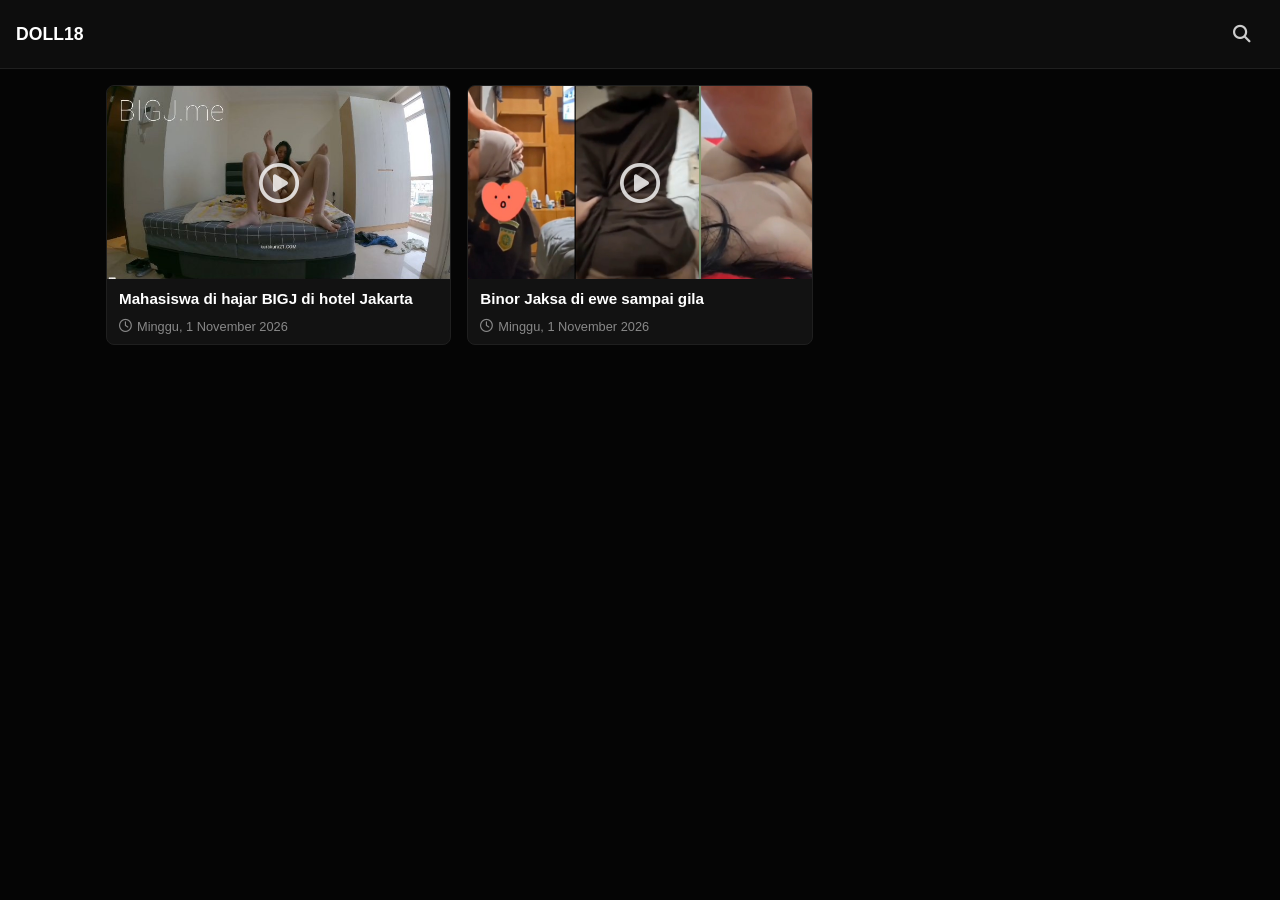
==== index.html @ 56cf82bd "sembunyikan tombol upload" ====
<!DOCTYPE html>
<html lang="id">
<head>
    <meta charset="UTF-8">
    <meta name="viewport" content="width=device-width, initial-scale=1.0">
    <link rel="manifest" href="manifest.json">
    <meta name="theme-color" content="#0d0d0d">
    <meta name="mobile-web-app-capable" content="yes">
    <meta name="apple-mobile-web-app-capable" content="yes">
    <meta name="apple-mobile-web-app-title" content="DOLL18">
    <link rel="icon" type="image/png" href="icon-192.png">
    <link rel="apple-touch-icon" href="icon-192.png">
    <title>Doll18 - Home</title>
    <link rel="stylesheet" href="https://cdnjs.cloudflare.com/ajax/libs/font-awesome/6.4.0/css/all.min.css">
    <style>
        * { box-sizing: border-box; margin: 0; padding: 0; font-family: -apple-system, BlinkMacSystemFont, "Segoe UI", Roboto, Helvetica, Arial, sans-serif; }
        body { background-color: #050505; color: #fff; padding-bottom: 30px; }

        header { position: sticky; top: 0; background-color: #0d0d0d; display: flex; justify-content: space-between; align-items: center; padding: 12px 16px; border-bottom: 1px solid #1f1f1f; z-index: 100; }
        .logo { font-size: 1.1rem; font-weight: bold; color: #fff; text-decoration: none; }
        .header-icons { display: flex; align-items: center; gap: 4px; }
        .header-icons i, .header-icons a { font-size: 1.1rem; color: #ccc; cursor: pointer; text-decoration: none; display: inline-flex; align-items: center; justify-content: center; min-width: 44px; height: 44px; }

        .search-container { padding: 10px 16px; background-color: #0d0d0d; display: none; border-bottom: 1px solid #1f1f1f; }
        .search-container.active { display: block; }
        .search-box { width: 100%; padding: 8px 14px; border-radius: 20px; border: 1px solid #333; background-color: #1a1a1a; color: #fff; outline: none; font-size: 1rem; }

        .video-feed { max-width: 1100px; margin: 0 auto; padding: 12px; display: grid; grid-template-columns: 1fr; gap: 14px; }
        @media (min-width: 600px) { .video-feed { grid-template-columns: repeat(2, 1fr); gap: 16px; padding: 16px; } }
        @media (min-width: 900px) { .video-feed { grid-template-columns: repeat(3, 1fr); } }
        .empty { grid-column: 1 / -1; }
        .video-card { background-color: #121212; border-radius: 8px; overflow: hidden; border: 1px solid #1f1f1f; text-decoration: none; color: inherit; display: block; transition: transform 0.2s; }
        .video-card:active { transform: scale(0.98); }
        .thumbnail-container { position: relative; width: 100%; aspect-ratio: 16/9; background-color: #1a1a1a; display: flex; align-items: center; justify-content: center; }
        .thumbnail-container img { width: 100%; height: 100%; object-fit: cover; }
        .play-icon-overlay { position: absolute; font-size: 2.5rem; color: rgba(255,255,255,0.8); pointer-events: none; }
        .video-title { padding: 10px 12px 4px; font-size: 0.95rem; font-weight: bold; line-height: 1.3; }
        .video-meta { padding: 6px 12px 10px; font-size: 0.8rem; color: #888; }
        .meta-item { display: flex; align-items: center; gap: 5px; }
        .empty { text-align: center; color: #888; padding: 40px 0; font-size: 0.9rem; }
    </style>
</head>
<body>

    <header>
        <a href="index.html" class="logo">DOLL18</a>
        <div class="header-icons">
            <i class="fas fa-search" id="search-btn"></i>
        </div>
    </header>

    <div class="search-container" id="search-bar">
        <input type="text" class="search-box" id="search-input" placeholder="Cari video...">
    </div>

    <div class="video-feed" id="video-list"></div>

    <script src="app.js"></script>
    <script>
        const listEl = document.getElementById('video-list');
        const searchInput = document.getElementById('search-input');
        let VIDEOS = [];

        document.getElementById('search-btn').addEventListener('click', () => {
            document.getElementById('search-bar').classList.toggle('active');
            searchInput.focus();
        });

        function render(filter = '') {
            listEl.innerHTML = '';
            const q = filter.trim().toLowerCase();
            if (VIDEOS === null) {
                const e = document.createElement('div');
                e.className = 'empty';
                e.textContent = 'Gagal memuat daftar video. Pastikan videos.json ada dan web dibuka lewat server/GitHub Pages.';
                listEl.appendChild(e);
                return;
            }
            const videos = VIDEOS.filter(v => v.title.toLowerCase().includes(q));

            if (!videos.length) {
                const e = document.createElement('div');
                e.className = 'empty';
                e.textContent = 'Video tidak ditemukan.';
                listEl.appendChild(e);
                return;
            }

            videos.forEach(v => {
                const a = document.createElement('a');
                a.className = 'video-card';
                a.href = 'watch.html?id=' + encodeURIComponent(v.id);

                const thumb = document.createElement('div');
                thumb.className = 'thumbnail-container';
                const img = document.createElement('img');
                img.src = v.thumb;
                img.alt = v.title;
                img.loading = 'lazy';
                const play = document.createElement('i');
                play.className = 'far fa-play-circle play-icon-overlay';
                thumb.append(img, play);

                const title = document.createElement('div');
                title.className = 'video-title';
                title.textContent = v.title;

                const meta = document.createElement('div');
                meta.className = 'video-meta';
                const item = document.createElement('div');
                item.className = 'meta-item';
                item.innerHTML = '<i class="far fa-clock"></i>';
                item.append(' ' + formatDate(v.createdAt));
                meta.appendChild(item);

                a.append(thumb, title, meta);
                listEl.appendChild(a);
            });
        }

        searchInput.addEventListener('input', e => render(e.target.value));
        // Akses rahasia ke halaman upload: ketuk logo DOLL18 5x dengan cepat
        let logoTaps = 0, logoTimer;
        document.querySelector('.logo').addEventListener('click', e => {
            logoTaps++;
            clearTimeout(logoTimer);
            logoTimer = setTimeout(() => { logoTaps = 0; }, 1500);
            if (logoTaps >= 5) { e.preventDefault(); location.href = 'upload.html'; }
        });

        loadVideos().then(v => { VIDEOS = v; render(searchInput.value); });
    </script>
    <script>
        if ('serviceWorker' in navigator) {
            window.addEventListener('load', () => navigator.serviceWorker.register('sw.js').catch(() => {}));
        }
    </script>
</body>
</html>
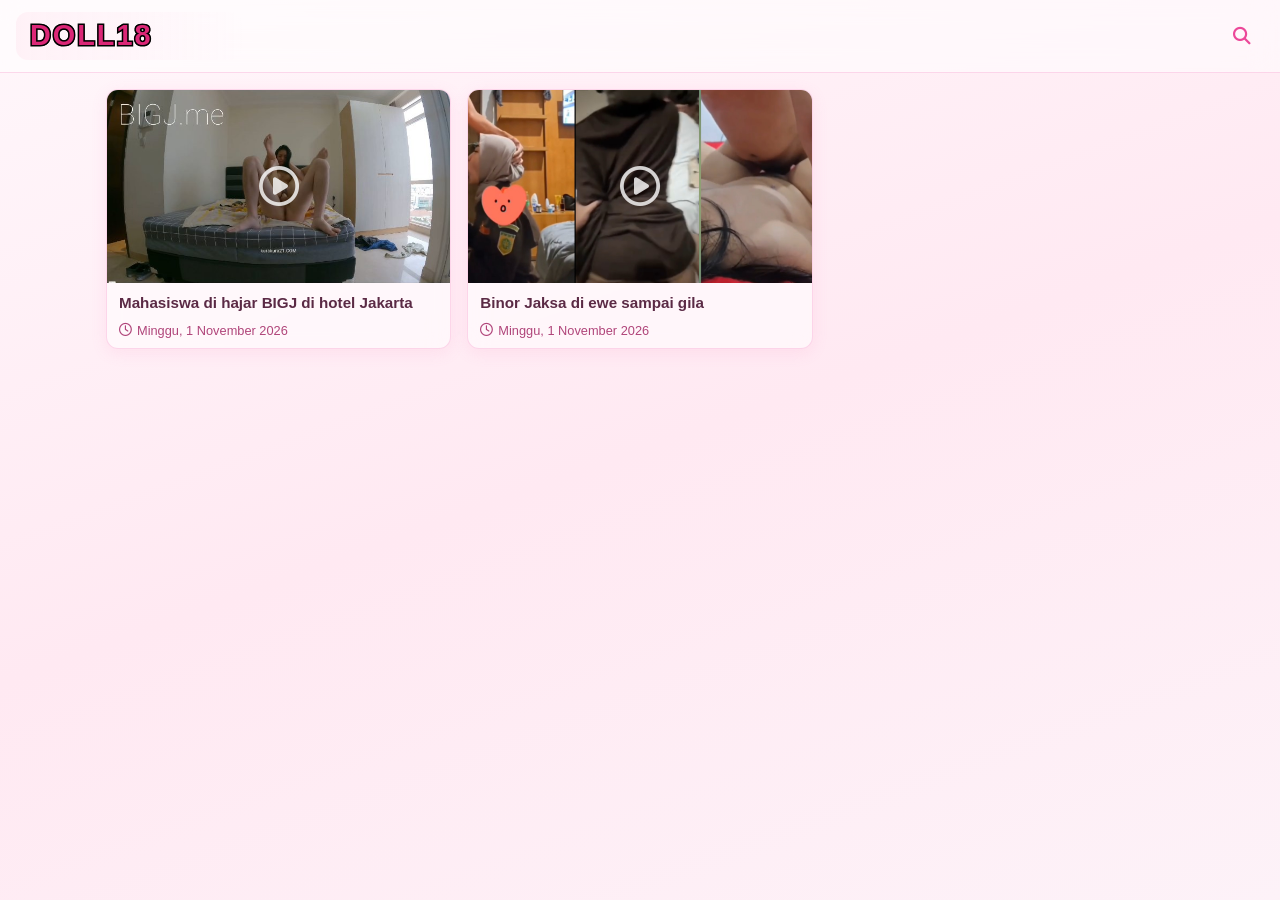
==== commit 3c6c6107: "tulis singkat apa yang diubah" ====
--- a/index.html
+++ b/index.html
@@ -4,7 +4,7 @@
     <meta charset="UTF-8">
     <meta name="viewport" content="width=device-width, initial-scale=1.0">
     <link rel="manifest" href="manifest.json">
-    <meta name="theme-color" content="#0d0d0d">
+    <meta name="theme-color" content="#ffe9f2">
     <meta name="mobile-web-app-capable" content="yes">
     <meta name="apple-mobile-web-app-capable" content="yes">
     <meta name="apple-mobile-web-app-title" content="DOLL18">
@@ -14,30 +14,30 @@
     <link rel="stylesheet" href="https://cdnjs.cloudflare.com/ajax/libs/font-awesome/6.4.0/css/all.min.css">
     <style>
         * { box-sizing: border-box; margin: 0; padding: 0; font-family: -apple-system, BlinkMacSystemFont, "Segoe UI", Roboto, Helvetica, Arial, sans-serif; }
-        body { background-color: #050505; color: #fff; padding-bottom: 30px; }
+        body { background: linear-gradient(160deg,#fff7fb 0%,#ffe9f2 50%,#fdf2f8 100%) fixed; min-height: 100vh; color: #5b2a45; padding-bottom: 30px; }
 
-        header { position: sticky; top: 0; background-color: #0d0d0d; display: flex; justify-content: space-between; align-items: center; padding: 12px 16px; border-bottom: 1px solid #1f1f1f; z-index: 100; }
-        .logo { font-size: 1.1rem; font-weight: bold; color: #fff; text-decoration: none; }
+        header { position: sticky; top: 0; background-color: rgba(255,255,255,0.55); -webkit-backdrop-filter: blur(14px); backdrop-filter: blur(14px); display: flex; justify-content: space-between; align-items: center; padding: 12px 16px; border-bottom: 1px solid rgba(244,114,182,0.25); z-index: 100; }
+        .logo { font-size: 1.8rem; font-weight: 900; letter-spacing: 2px; color: #db2777; text-decoration: none; display: inline-block; padding: 8px 90px 8px 14px; border-radius: 12px; line-height: 1.1; -webkit-text-stroke: 3px #000; paint-order: stroke fill; text-shadow: 1px 1px 0 #000, -1px -1px 0 #000, 1px -1px 0 #000, -1px 1px 0 #000; background: linear-gradient(90deg, rgba(255,240,246,0.92) 0%, rgba(255,240,246,0.55) 45%, rgba(255,240,246,0) 100%), url(logo-bg.png) right center / auto 100% no-repeat; }
         .header-icons { display: flex; align-items: center; gap: 4px; }
-        .header-icons i, .header-icons a { font-size: 1.1rem; color: #ccc; cursor: pointer; text-decoration: none; display: inline-flex; align-items: center; justify-content: center; min-width: 44px; height: 44px; }
+        .header-icons i, .header-icons a { font-size: 1.1rem; color: #ec4899; cursor: pointer; text-decoration: none; display: inline-flex; align-items: center; justify-content: center; min-width: 44px; height: 44px; }
 
-        .search-container { padding: 10px 16px; background-color: #0d0d0d; display: none; border-bottom: 1px solid #1f1f1f; }
+        .search-container { padding: 10px 16px; background-color: rgba(255,255,255,0.45); -webkit-backdrop-filter: blur(14px); backdrop-filter: blur(14px); display: none; border-bottom: 1px solid rgba(244,114,182,0.25); }
         .search-container.active { display: block; }
-        .search-box { width: 100%; padding: 8px 14px; border-radius: 20px; border: 1px solid #333; background-color: #1a1a1a; color: #fff; outline: none; font-size: 1rem; }
+        .search-box { width: 100%; padding: 8px 14px; border-radius: 20px; border: 1px solid rgba(244,114,182,0.35); background-color: rgba(255,255,255,0.6); color: #5b2a45; outline: none; font-size: 1rem; }
 
         .video-feed { max-width: 1100px; margin: 0 auto; padding: 12px; display: grid; grid-template-columns: 1fr; gap: 14px; }
         @media (min-width: 600px) { .video-feed { grid-template-columns: repeat(2, 1fr); gap: 16px; padding: 16px; } }
         @media (min-width: 900px) { .video-feed { grid-template-columns: repeat(3, 1fr); } }
         .empty { grid-column: 1 / -1; }
-        .video-card { background-color: #121212; border-radius: 8px; overflow: hidden; border: 1px solid #1f1f1f; text-decoration: none; color: inherit; display: block; transition: transform 0.2s; }
+        .video-card { background-color: rgba(255,255,255,0.55); -webkit-backdrop-filter: blur(10px); backdrop-filter: blur(10px); border-radius: 12px; overflow: hidden; border: 1px solid rgba(244,114,182,0.25); box-shadow: 0 4px 16px rgba(244,114,182,0.12); text-decoration: none; color: inherit; display: block; transition: transform 0.2s; }
         .video-card:active { transform: scale(0.98); }
-        .thumbnail-container { position: relative; width: 100%; aspect-ratio: 16/9; background-color: #1a1a1a; display: flex; align-items: center; justify-content: center; }
+        .thumbnail-container { position: relative; width: 100%; aspect-ratio: 16/9; background-color: rgba(251,207,232,0.4); display: flex; align-items: center; justify-content: center; }
         .thumbnail-container img { width: 100%; height: 100%; object-fit: cover; }
         .play-icon-overlay { position: absolute; font-size: 2.5rem; color: rgba(255,255,255,0.8); pointer-events: none; }
         .video-title { padding: 10px 12px 4px; font-size: 0.95rem; font-weight: bold; line-height: 1.3; }
-        .video-meta { padding: 6px 12px 10px; font-size: 0.8rem; color: #888; }
+        .video-meta { padding: 6px 12px 10px; font-size: 0.8rem; color: #b0457a; }
         .meta-item { display: flex; align-items: center; gap: 5px; }
-        .empty { text-align: center; color: #888; padding: 40px 0; font-size: 0.9rem; }
+        .empty { text-align: center; color: #b0457a; padding: 40px 0; font-size: 0.9rem; }
     </style>
 </head>
 <body>
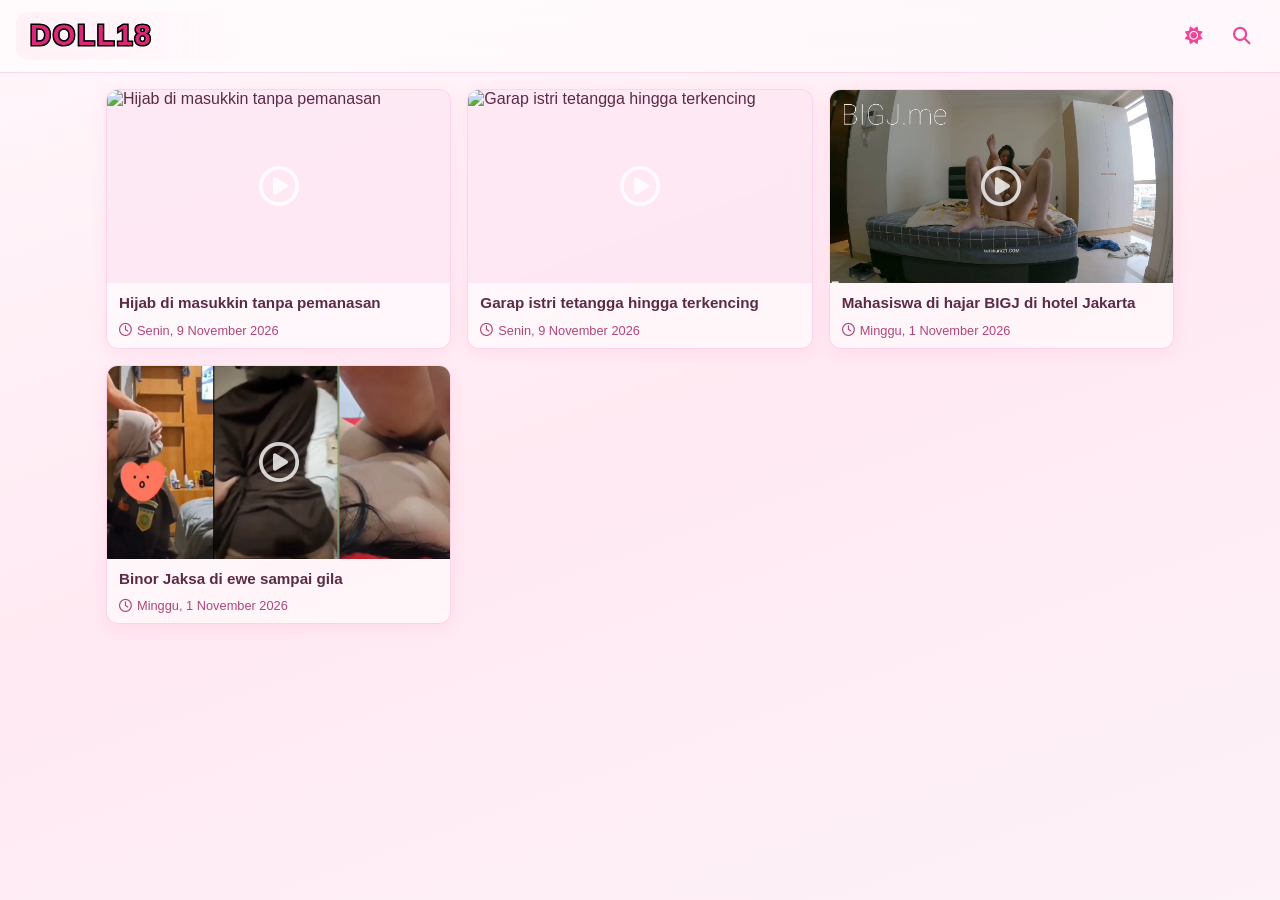
==== commit 43c78419: "tulis singkat apa yang diubah" ====
--- a/index.html
+++ b/index.html
@@ -3,6 +3,18 @@
 <head>
     <meta charset="UTF-8">
     <meta name="viewport" content="width=device-width, initial-scale=1.0">
+    <script>
+        (function () {
+            try {
+                var t = localStorage.getItem('theme');
+                if (t === 'dark') {
+                    document.documentElement.setAttribute('data-theme', 'dark');
+                    var m = document.querySelector('meta[name="theme-color"]');
+                    if (m) m.setAttribute('content', '#210d19');
+                }
+            } catch (e) {}
+        })();
+    </script>
     <link rel="manifest" href="manifest.json">
     <meta name="theme-color" content="#ffe9f2">
     <meta name="mobile-web-app-capable" content="yes">
@@ -38,6 +50,46 @@
         .video-meta { padding: 6px 12px 10px; font-size: 0.8rem; color: #b0457a; }
         .meta-item { display: flex; align-items: center; gap: 5px; }
         .empty { text-align: center; color: #b0457a; padding: 40px 0; font-size: 0.9rem; }
+
+        /* ===== Mode gelap ===== */
+        html[data-theme="dark"] body { background: linear-gradient(160deg,#16080f 0%,#210d19 50%,#180a12 100%) fixed; color: #f6dbe8; }
+        html[data-theme="dark"] header { background-color: rgba(34,14,25,0.6); border-bottom-color: rgba(244,114,182,0.2); }
+        html[data-theme="dark"] .logo { color: #f472b6; background: linear-gradient(90deg, rgba(58,22,41,0.92) 0%, rgba(58,22,41,0.55) 45%, rgba(58,22,41,0) 100%), url(logo-bg.png) right center / auto 100% no-repeat; }
+        html[data-theme="dark"] .header-icons i, html[data-theme="dark"] .header-icons a { color: #f9a8d4; }
+        html[data-theme="dark"] .search-container { background-color: rgba(34,14,25,0.55); border-bottom-color: rgba(244,114,182,0.2); }
+        html[data-theme="dark"] .search-box, html[data-theme="dark"] input[type=text], html[data-theme="dark"] input[type=url], html[data-theme="dark"] input[type=password] { background-color: rgba(255,255,255,0.07); border-color: rgba(244,114,182,0.3); color: #f6dbe8; }
+        html[data-theme="dark"] .search-box::placeholder, html[data-theme="dark"] input::placeholder { color: #a8738c; }
+        html[data-theme="dark"] .video-card, html[data-theme="dark"] .box, html[data-theme="dark"] .item { background-color: rgba(255,255,255,0.06); border-color: rgba(244,114,182,0.2); box-shadow: 0 4px 16px rgba(0,0,0,0.3); }
+        html[data-theme="dark"] .thumbnail-container, html[data-theme="dark"] .preview { background-color: rgba(244,114,182,0.1); }
+        html[data-theme="dark"] .video-meta, html[data-theme="dark"] .empty, html[data-theme="dark"] .publish-info { color: #c98aa9; }
+        html[data-theme="dark"] .publish-info { border-bottom-color: rgba(244,114,182,0.2); }
+        html[data-theme="dark"] .action-btn-outline, html[data-theme="dark"] .notfound a, html[data-theme="dark"] .btn.secondary { color: #f9a8d4; border-color: rgba(244,114,182,0.4); }
+        html[data-theme="dark"] .action-btn-outline:hover, html[data-theme="dark"] .btn.secondary:hover, html[data-theme="dark"] .item button:hover { background-color: rgba(244,114,182,0.15); }
+        html[data-theme="dark"] label, html[data-theme="dark"] summary { color: #e9a3c4 !important; }
+        html[data-theme="dark"] h2 { color: #f9a8d4; }
+        html[data-theme="dark"] .box, html[data-theme="dark"] input[type=file] { color: #e8c3d5; }
+        html[data-theme="dark"] .box code { background: rgba(244,114,182,0.15); }
+        html[data-theme="dark"] .msg.ok, html[data-theme="dark"] .item .new { color: #4ade80; }
+        html[data-theme="dark"] .msg.err { color: #fb7185; }
+        html[data-theme="dark"] .item button { color: #fb7185; border-color: rgba(244,114,182,0.3); }
+        html[data-theme="dark"] a[style*="color:#db2777"] { color: #f9a8d4 !important; }
+        #theme-btn { transition: transform 0.3s; }
+        #theme-btn:active { transform: rotate(40deg) scale(0.9); }
+
+        /* ===== Pagination ===== */
+        .pagination { max-width: 1100px; margin: 8px auto 0; padding: 0 12px; display: flex; flex-wrap: wrap; align-items: center; justify-content: center; gap: 6px; }
+        .pagination:empty { display: none; }
+        .pg-btn { min-width: 40px; height: 40px; padding: 0 12px; border-radius: 12px; border: 1px solid transparent; background: transparent; color: #9d174d; font-size: 0.95rem; font-weight: 600; cursor: pointer; display: inline-flex; align-items: center; justify-content: center; gap: 6px; }
+        .pg-btn:hover:not(:disabled):not(.active) { background: rgba(244,114,182,0.18); }
+        .pg-btn.active { background: #ec4899; color: #fff; border: 2px solid #000; box-shadow: 2px 2px 0 #000; cursor: default; }
+        .pg-btn.nav { background: rgba(255,255,255,0.55); border: 1px solid rgba(244,114,182,0.4); color: #be185d; }
+        .pg-btn:disabled { opacity: 0.4; cursor: default; }
+        .pg-dots { min-width: 24px; text-align: center; color: #b0457a; font-weight: 700; }
+        html[data-theme="dark"] .pg-btn { color: #f3c4da; }
+        html[data-theme="dark"] .pg-btn:hover:not(:disabled):not(.active) { background: rgba(244,114,182,0.18); }
+        html[data-theme="dark"] .pg-btn.active { background: #ec4899; color: #fff; border-color: #000; }
+        html[data-theme="dark"] .pg-btn.nav { background: rgba(255,255,255,0.07); border-color: rgba(244,114,182,0.35); color: #f9a8d4; }
+        html[data-theme="dark"] .pg-dots { color: #c98aa9; }
     </style>
 </head>
 <body>
@@ -45,6 +97,7 @@
     <header>
         <a href="index.html" class="logo">DOLL18</a>
         <div class="header-icons">
+            <i class="fas fa-sun" id="theme-btn" title="Ganti tema"></i>
             <i class="fas fa-search" id="search-btn"></i>
         </div>
     </header>
@@ -54,12 +107,16 @@
     </div>
 
     <div class="video-feed" id="video-list"></div>
+    <nav class="pagination" id="pagination" aria-label="Halaman"></nav>
 
     <script src="app.js"></script>
     <script>
         const listEl = document.getElementById('video-list');
         const searchInput = document.getElementById('search-input');
         let VIDEOS = [];
+        const PER_PAGE = 10;
+        const pagerEl = document.getElementById('pagination');
+        let page = Math.max(1, parseInt(new URLSearchParams(location.search).get('page'), 10) || 1);
 
         document.getElementById('search-btn').addEventListener('click', () => {
             document.getElementById('search-bar').classList.toggle('active');
@@ -68,6 +125,7 @@
 
         function render(filter = '') {
             listEl.innerHTML = '';
+            pagerEl.innerHTML = '';
             const q = filter.trim().toLowerCase();
             if (VIDEOS === null) {
                 const e = document.createElement('div');
@@ -86,7 +144,12 @@
                 return;
             }
 
-            videos.forEach(v => {
+            const totalPages = Math.ceil(videos.length / PER_PAGE);
+            if (page > totalPages) page = totalPages;
+            if (page < 1) page = 1;
+            const pageVideos = videos.slice((page - 1) * PER_PAGE, page * PER_PAGE);
+
+            pageVideos.forEach(v => {
                 const a = document.createElement('a');
                 a.className = 'video-card';
                 a.href = 'watch.html?id=' + encodeURIComponent(v.id);
@@ -116,9 +179,57 @@
                 a.append(thumb, title, meta);
                 listEl.appendChild(a);
             });
-        }
-
-        searchInput.addEventListener('input', e => render(e.target.value));
+
+            renderPager(totalPages, filter);
+        }
+
+        function goPage(n, filter) {
+            page = n;
+            try { history.replaceState(null, '', n > 1 ? '?page=' + n : location.pathname); } catch (e) {}
+            render(filter);
+            window.scrollTo({ top: 0, behavior: 'smooth' });
+        }
+
+        function pageList(total, cur) {
+            if (total <= 7) return Array.from({ length: total }, (_, i) => i + 1);
+            const set = new Set([1, 2, total - 1, total, cur - 1, cur, cur + 1]);
+            const nums = [...set].filter(n => n >= 1 && n <= total).sort((a, b) => a - b);
+            const out = [];
+            nums.forEach((n, i) => {
+                if (i && n - nums[i - 1] > 1) out.push('...');
+                out.push(n);
+            });
+            return out;
+        }
+
+        function renderPager(total, filter) {
+            if (total <= 1) return;
+            const mk = (label, onClick, cls, disabled) => {
+                const b = document.createElement('button');
+                b.type = 'button';
+                b.className = 'pg-btn ' + (cls || '');
+                b.innerHTML = label;
+                b.disabled = !!disabled;
+                if (!disabled && onClick) b.addEventListener('click', onClick);
+                return b;
+            };
+            pagerEl.appendChild(mk('<i class="fas fa-chevron-left"></i> Prev', () => goPage(page - 1, filter), 'nav', page === 1));
+            pageList(total, page).forEach(n => {
+                if (n === '...') {
+                    const d = document.createElement('span');
+                    d.className = 'pg-dots';
+                    d.textContent = '...';
+                    pagerEl.appendChild(d);
+                } else {
+                    const b = mk(String(n), () => goPage(n, filter), n === page ? 'active' : '');
+                    if (n === page) b.setAttribute('aria-current', 'page');
+                    pagerEl.appendChild(b);
+                }
+            });
+            pagerEl.appendChild(mk('Next <i class="fas fa-chevron-right"></i>', () => goPage(page + 1, filter), 'nav', page === total));
+        }
+
+        searchInput.addEventListener('input', e => { page = 1; render(e.target.value); });
         // Akses rahasia ke halaman upload: ketuk logo DOLL18 5x dengan cepat
         let logoTaps = 0, logoTimer;
         document.querySelector('.logo').addEventListener('click', e => {
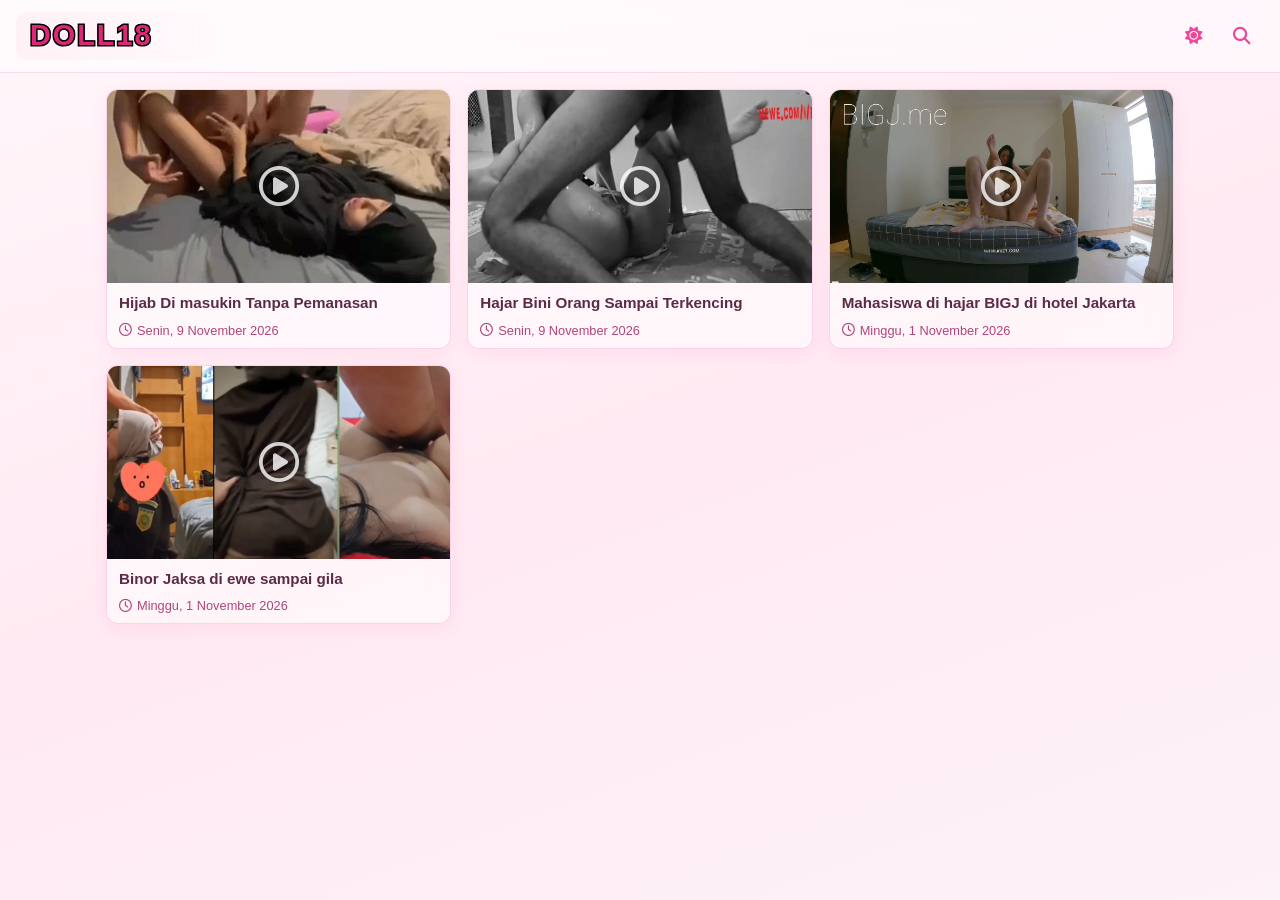
==== commit 13a624f6: "tage" ====
--- a/index.html
+++ b/index.html
@@ -90,6 +90,18 @@
         html[data-theme="dark"] .pg-btn.active { background: #ec4899; color: #fff; border-color: #000; }
         html[data-theme="dark"] .pg-btn.nav { background: rgba(255,255,255,0.07); border-color: rgba(244,114,182,0.35); color: #f9a8d4; }
         html[data-theme="dark"] .pg-dots { color: #c98aa9; }
+
+        /* ===== Genre ===== */
+        .genre-bar { max-width: 1100px; margin: 0 auto; padding: 10px 12px 0; display: flex; gap: 8px; overflow-x: auto; -webkit-overflow-scrolling: touch; scrollbar-width: none; }
+        .genre-bar::-webkit-scrollbar { display: none; }
+        .genre-bar:empty { display: none; }
+        .chip { flex: 0 0 auto; border: 1px solid rgba(244,114,182,0.4); background: rgba(255,255,255,0.55); color: #be185d; border-radius: 16px; padding: 6px 14px; font-size: 0.85rem; font-weight: 600; cursor: pointer; }
+        .chip.active { background: #ec4899; border-color: #ec4899; color: #fff; }
+        .card-genres { padding: 0 12px; display: flex; flex-wrap: wrap; gap: 4px; }
+        .pill { font-size: 0.7rem; padding: 2px 8px; border-radius: 10px; background: rgba(244,114,182,0.18); color: #be185d; font-weight: 600; }
+        html[data-theme="dark"] .chip { background: rgba(255,255,255,0.07); border-color: rgba(244,114,182,0.35); color: #f9a8d4; }
+        html[data-theme="dark"] .chip.active { background: #ec4899; border-color: #ec4899; color: #fff; }
+        html[data-theme="dark"] .pill { background: rgba(244,114,182,0.2); color: #f9a8d4; }
     </style>
 </head>
 <body>
@@ -105,6 +117,8 @@
     <div class="search-container" id="search-bar">
         <input type="text" class="search-box" id="search-input" placeholder="Cari video...">
     </div>
+
+    <div class="genre-bar" id="genre-bar"></div>
 
     <div class="video-feed" id="video-list"></div>
     <nav class="pagination" id="pagination" aria-label="Halaman"></nav>
@@ -117,6 +131,8 @@
         const PER_PAGE = 10;
         const pagerEl = document.getElementById('pagination');
         let page = Math.max(1, parseInt(new URLSearchParams(location.search).get('page'), 10) || 1);
+        let genre = (new URLSearchParams(location.search).get('genre') || '').trim();
+        const barEl = document.getElementById('genre-bar');
 
         document.getElementById('search-btn').addEventListener('click', () => {
             document.getElementById('search-bar').classList.toggle('active');
@@ -134,7 +150,12 @@
                 listEl.appendChild(e);
                 return;
             }
-            const videos = VIDEOS.filter(v => v.title.toLowerCase().includes(q));
+            const gl = genre.toLowerCase();
+            const videos = VIDEOS.filter(v => {
+                const gs = videoGenres(v);
+                if (gl && !gs.some(g => g.toLowerCase() === gl)) return false;
+                return !q || v.title.toLowerCase().includes(q) || gs.some(g => g.toLowerCase().includes(q));
+            });
 
             if (!videos.length) {
                 const e = document.createElement('div');
@@ -176,16 +197,68 @@
                 item.append(' ' + formatDate(v.createdAt));
                 meta.appendChild(item);
 
-                a.append(thumb, title, meta);
+                const gs = videoGenres(v);
+                a.append(thumb, title);
+                if (gs.length) {
+                    const gw = document.createElement('div');
+                    gw.className = 'card-genres';
+                    gs.slice(0, 3).forEach(g => {
+                        const p = document.createElement('span');
+                        p.className = 'pill';
+                        p.textContent = g;
+                        gw.appendChild(p);
+                    });
+                    a.appendChild(gw);
+                }
+                a.appendChild(meta);
                 listEl.appendChild(a);
             });
 
             renderPager(totalPages, filter);
         }
 
+        function syncUrl() {
+            const p = new URLSearchParams();
+            if (genre) p.set('genre', genre);
+            if (page > 1) p.set('page', page);
+            const qs = p.toString();
+            try { history.replaceState(null, '', qs ? '?' + qs : location.pathname); } catch (e) {}
+        }
+
+        function renderGenreBar() {
+            barEl.innerHTML = '';
+            if (!VIDEOS) return;
+            const count = new Map();
+            VIDEOS.forEach(v => videoGenres(v).forEach(g => {
+                const k = g.toLowerCase();
+                const cur = count.get(k) || { name: g, n: 0 };
+                cur.n++;
+                count.set(k, cur);
+            }));
+            if (!count.size) return;
+            const list = [...count.values()].sort((a, b) => b.n - a.n || a.name.localeCompare(b.name));
+            const mk = (label, value) => {
+                const b = document.createElement('button');
+                b.type = 'button';
+                const on = value.toLowerCase() === genre.toLowerCase();
+                b.className = 'chip' + (on ? ' active' : '');
+                b.textContent = label;
+                b.addEventListener('click', () => {
+                    genre = on ? '' : value;
+                    page = 1;
+                    syncUrl();
+                    renderGenreBar();
+                    render(searchInput.value);
+                });
+                return b;
+            };
+            barEl.appendChild(mk('Semua', ''));
+            list.forEach(g => barEl.appendChild(mk(g.name, g.name)));
+        }
+
         function goPage(n, filter) {
             page = n;
-            try { history.replaceState(null, '', n > 1 ? '?page=' + n : location.pathname); } catch (e) {}
+            syncUrl();
             render(filter);
             window.scrollTo({ top: 0, behavior: 'smooth' });
         }
@@ -229,17 +302,11 @@
             pagerEl.appendChild(mk('Next <i class="fas fa-chevron-right"></i>', () => goPage(page + 1, filter), 'nav', page === total));
         }
 
-        searchInput.addEventListener('input', e => { page = 1; render(e.target.value); });
-        // Akses rahasia ke halaman upload: ketuk logo DOLL18 5x dengan cepat
-        let logoTaps = 0, logoTimer;
-        document.querySelector('.logo').addEventListener('click', e => {
-            logoTaps++;
-            clearTimeout(logoTimer);
-            logoTimer = setTimeout(() => { logoTaps = 0; }, 1500);
-            if (logoTaps >= 5) { e.preventDefault(); location.href = 'upload.html'; }
-        });
-
-        loadVideos().then(v => { VIDEOS = v; render(searchInput.value); });
+        searchInput.addEventListener('input', e => { page = 1; syncUrl(); render(e.target.value); });
+        // Ketuk logo DOLL18 sekali untuk membuka halaman upload
+        document.querySelector('.logo').setAttribute('href', 'upload.html');
+
+        loadVideos().then(v => { VIDEOS = v; renderGenreBar(); render(searchInput.value); });
     </script>
     <script>
         if ('serviceWorker' in navigator) {
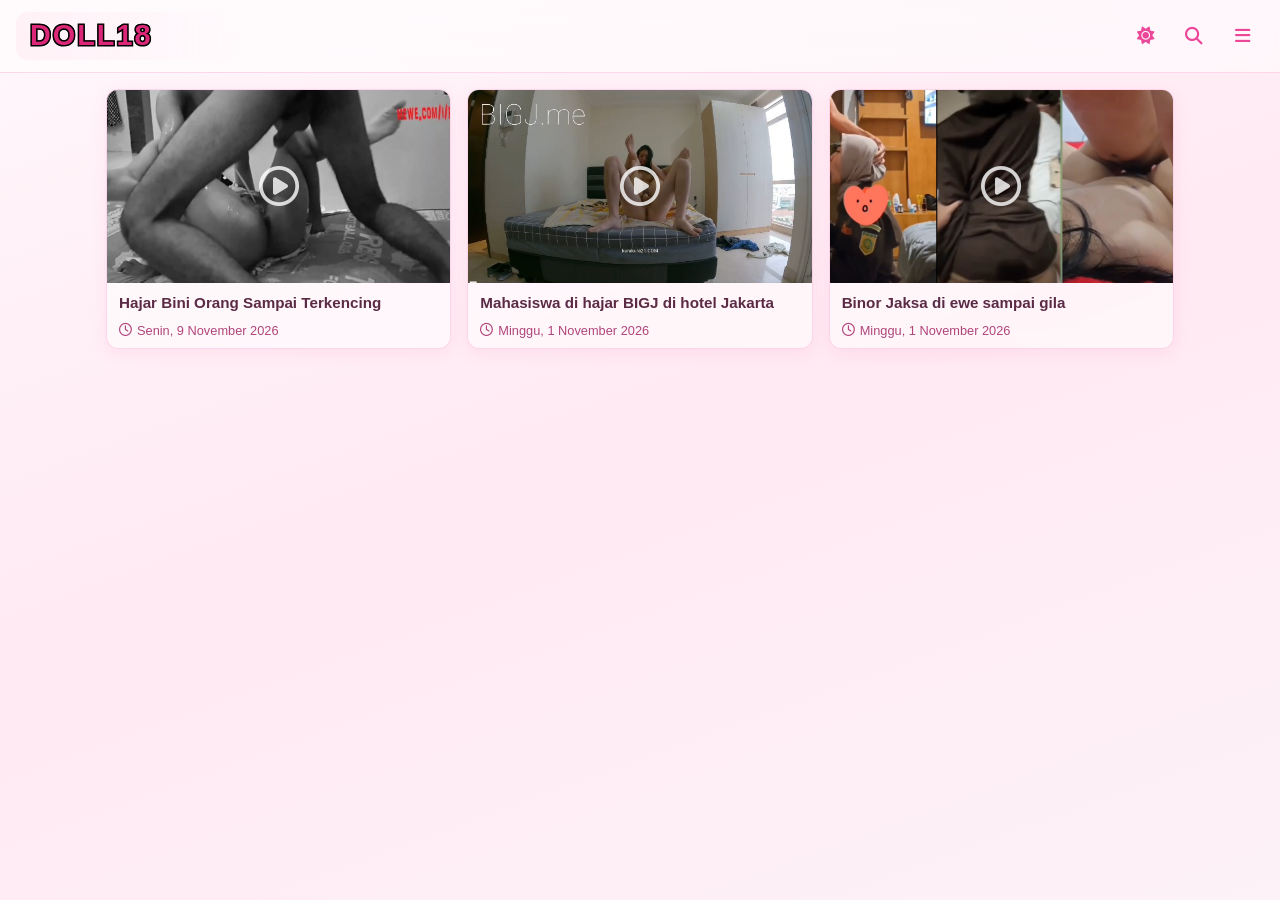
==== commit 4ff450d8: "bentuk web" ====
--- a/index.html
+++ b/index.html
@@ -111,6 +111,7 @@
         <div class="header-icons">
             <i class="fas fa-sun" id="theme-btn" title="Ganti tema"></i>
             <i class="fas fa-search" id="search-btn"></i>
+            <i class="fas fa-bars" id="menu-btn" title="Menu" role="button" aria-label="Menu"></i>
         </div>
     </header>
 
@@ -215,6 +216,18 @@
             });
 
             renderPager(totalPages, filter);
+        }
+
+        // Dipakai oleh tombol genre di bawah header dan oleh menu garis tiga
+        function selectGenre(g, clearSearch) {
+            genre = g;
+            page = 1;
+            if (clearSearch) { searchInput.value = ''; }
+            syncUrl();
+            renderGenreBar();
+            render(searchInput.value);
+            setMenuData(VIDEOS, genre);
+            window.scrollTo({ top: 0, behavior: 'smooth' });
         }
 
         function syncUrl() {
@@ -244,11 +257,7 @@
                 b.className = 'chip' + (on ? ' active' : '');
                 b.textContent = label;
                 b.addEventListener('click', () => {
-                    genre = on ? '' : value;
-                    page = 1;
-                    syncUrl();
-                    renderGenreBar();
-                    render(searchInput.value);
+                    selectGenre(on ? '' : value);
                 });
                 return b;
             };
@@ -306,7 +315,12 @@
         // Ketuk logo DOLL18 sekali untuk membuka halaman upload
         document.querySelector('.logo').setAttribute('href', 'upload.html');
 
-        loadVideos().then(v => { VIDEOS = v; renderGenreBar(); render(searchInput.value); });
+        loadVideos().then(v => {
+            VIDEOS = v;
+            renderGenreBar();
+            render(searchInput.value);
+            setMenuData(VIDEOS, genre, g => selectGenre(g, g === ''));
+        });
     </script>
     <script>
         if ('serviceWorker' in navigator) {
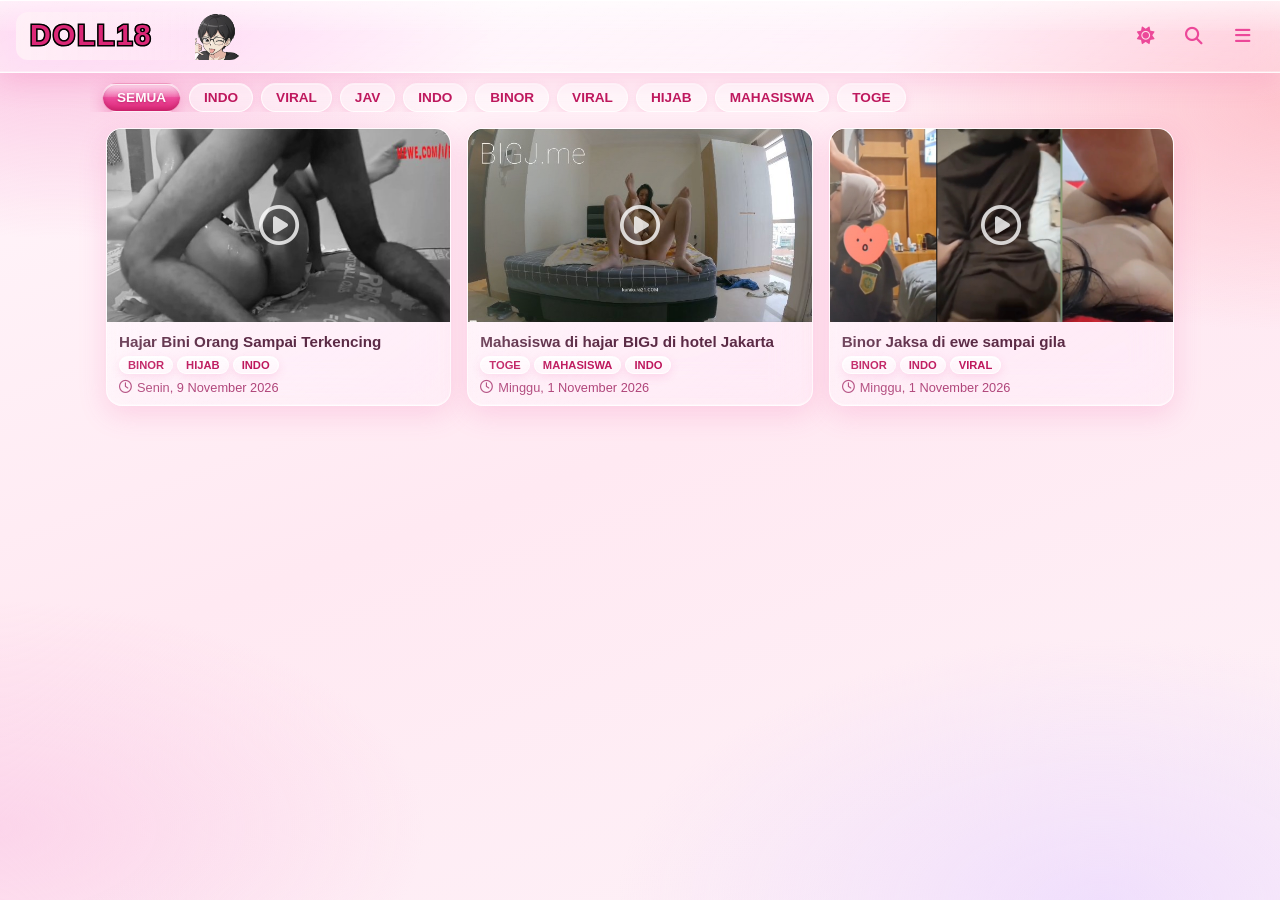
==== commit 2a7fa524: "ganti tema" ====
--- a/index.html
+++ b/index.html
@@ -91,18 +91,21 @@
         html[data-theme="dark"] .pg-btn.nav { background: rgba(255,255,255,0.07); border-color: rgba(244,114,182,0.35); color: #f9a8d4; }
         html[data-theme="dark"] .pg-dots { color: #c98aa9; }
 
-        /* ===== Genre ===== */
-        .genre-bar { max-width: 1100px; margin: 0 auto; padding: 10px 12px 0; display: flex; gap: 8px; overflow-x: auto; -webkit-overflow-scrolling: touch; scrollbar-width: none; }
-        .genre-bar::-webkit-scrollbar { display: none; }
-        .genre-bar:empty { display: none; }
-        .chip { flex: 0 0 auto; border: 1px solid rgba(244,114,182,0.4); background: rgba(255,255,255,0.55); color: #be185d; border-radius: 16px; padding: 6px 14px; font-size: 0.85rem; font-weight: 600; cursor: pointer; }
+        /* ===== Tag ===== */
+        .tag-bar { max-width: 1100px; margin: 0 auto; padding: 10px 12px 0; display: flex; gap: 8px; overflow-x: auto; -webkit-overflow-scrolling: touch; scrollbar-width: none; }
+        .tag-bar::-webkit-scrollbar { display: none; }
+        .tag-bar:empty { display: none; }
+        .chip { text-transform: uppercase; flex: 0 0 auto; border: 1px solid rgba(244,114,182,0.4); background: rgba(255,255,255,0.55); color: #be185d; border-radius: 16px; padding: 6px 14px; font-size: 0.85rem; font-weight: 600; cursor: pointer; }
         .chip.active { background: #ec4899; border-color: #ec4899; color: #fff; }
-        .card-genres { padding: 0 12px; display: flex; flex-wrap: wrap; gap: 4px; }
-        .pill { font-size: 0.7rem; padding: 2px 8px; border-radius: 10px; background: rgba(244,114,182,0.18); color: #be185d; font-weight: 600; }
+        .card-tags { padding: 0 12px; display: flex; flex-wrap: wrap; gap: 4px; }
+        .pill.cat { background: #ec4899; color: #fff; }
+        .pill { text-transform: uppercase; font-size: 0.7rem; padding: 2px 8px; border-radius: 10px; background: rgba(244,114,182,0.18); color: #be185d; font-weight: 600; }
         html[data-theme="dark"] .chip { background: rgba(255,255,255,0.07); border-color: rgba(244,114,182,0.35); color: #f9a8d4; }
         html[data-theme="dark"] .chip.active { background: #ec4899; border-color: #ec4899; color: #fff; }
+        html[data-theme="dark"] .pill.cat { background: #ec4899; color: #fff; }
         html[data-theme="dark"] .pill { background: rgba(244,114,182,0.2); color: #f9a8d4; }
     </style>
+    <link rel="stylesheet" href="glass.css">
 </head>
 <body>
 
@@ -119,7 +122,7 @@
         <input type="text" class="search-box" id="search-input" placeholder="Cari video...">
     </div>
 
-    <div class="genre-bar" id="genre-bar"></div>
+    <div class="tag-bar" id="tag-bar"></div>
 
     <div class="video-feed" id="video-list"></div>
     <nav class="pagination" id="pagination" aria-label="Halaman"></nav>
@@ -132,8 +135,11 @@
         const PER_PAGE = 10;
         const pagerEl = document.getElementById('pagination');
         let page = Math.max(1, parseInt(new URLSearchParams(location.search).get('page'), 10) || 1);
-        let genre = (new URLSearchParams(location.search).get('genre') || '').trim();
-        const barEl = document.getElementById('genre-bar');
+        const qsInit = new URLSearchParams(location.search);
+        let tag = (qsInit.get('tag') || qsInit.get('genre') || '').trim();
+        let category = CATEGORIES.find(c => c.toLowerCase() === (qsInit.get('kategori') || '').trim().toLowerCase()) || '';
+        if (category) tag = '';  // kategori dan tag tidak dipakai bersamaan
+        const barEl = document.getElementById('tag-bar');
 
         document.getElementById('search-btn').addEventListener('click', () => {
             document.getElementById('search-bar').classList.toggle('active');
@@ -151,11 +157,12 @@
                 listEl.appendChild(e);
                 return;
             }
-            const gl = genre.toLowerCase();
+            const gl = tag.toLowerCase();
             const videos = VIDEOS.filter(v => {
-                const gs = videoGenres(v);
+                const gs = videoTags(v);
+                if (category && videoCategory(v) !== category) return false;
                 if (gl && !gs.some(g => g.toLowerCase() === gl)) return false;
-                return !q || v.title.toLowerCase().includes(q) || gs.some(g => g.toLowerCase().includes(q));
+                return !q || v.title.toLowerCase().includes(q) || videoCategory(v).toLowerCase().includes(q) || gs.some(g => g.toLowerCase().includes(q));
             });
 
             if (!videos.length) {
@@ -198,11 +205,18 @@
                 item.append(' ' + formatDate(v.createdAt));
                 meta.appendChild(item);
 
-                const gs = videoGenres(v);
+                const gs = videoTags(v);
+                const cat = videoCategory(v);
                 a.append(thumb, title);
-                if (gs.length) {
+                if (cat || gs.length) {
                     const gw = document.createElement('div');
-                    gw.className = 'card-genres';
+                    gw.className = 'card-tags';
+                    if (cat) {
+                        const c = document.createElement('span');
+                        c.className = 'pill cat';
+                        c.textContent = cat;
+                        gw.appendChild(c);
+                    }
                     gs.slice(0, 3).forEach(g => {
                         const p = document.createElement('span');
                         p.className = 'pill';
@@ -218,51 +232,51 @@
             renderPager(totalPages, filter);
         }
 
-        // Dipakai oleh tombol genre di bawah header dan oleh menu garis tiga
-        function selectGenre(g, clearSearch) {
-            genre = g;
+        // Dipakai oleh tombol tag di bawah header dan oleh menu garis tiga
+        // type: 'home' | 'category' | 'tag'. Kategori dan tag tidak dipakai bersamaan.
+        function selectFilter(type, value) {
+            category = type === 'category' ? value : '';
+            tag = type === 'tag' ? value : '';
             page = 1;
-            if (clearSearch) { searchInput.value = ''; }
+            if (type === 'home') { searchInput.value = ''; }
             syncUrl();
-            renderGenreBar();
+            renderTagBar();
             render(searchInput.value);
-            setMenuData(VIDEOS, genre);
+            setMenuData(VIDEOS, { category, tag });
             window.scrollTo({ top: 0, behavior: 'smooth' });
         }
 
         function syncUrl() {
             const p = new URLSearchParams();
-            if (genre) p.set('genre', genre);
+            if (category) p.set('kategori', category);
+            if (tag) p.set('tag', tag);
             if (page > 1) p.set('page', page);
             const qs = p.toString();
             try { history.replaceState(null, '', qs ? '?' + qs : location.pathname); } catch (e) {}
         }
 
-        function renderGenreBar() {
+        function renderTagBar() {
             barEl.innerHTML = '';
             if (!VIDEOS) return;
             const count = new Map();
-            VIDEOS.forEach(v => videoGenres(v).forEach(g => {
+            VIDEOS.forEach(v => videoTags(v).forEach(g => {
                 const k = g.toLowerCase();
                 const cur = count.get(k) || { name: g, n: 0 };
                 cur.n++;
                 count.set(k, cur);
             }));
-            if (!count.size) return;
             const list = [...count.values()].sort((a, b) => b.n - a.n || a.name.localeCompare(b.name));
-            const mk = (label, value) => {
+            const mk = (label, type, value, on) => {
                 const b = document.createElement('button');
                 b.type = 'button';
-                const on = value.toLowerCase() === genre.toLowerCase();
                 b.className = 'chip' + (on ? ' active' : '');
                 b.textContent = label;
-                b.addEventListener('click', () => {
-                    selectGenre(on ? '' : value);
-                });
+                b.addEventListener('click', () => selectFilter(on ? 'home' : type, on ? '' : value));
                 return b;
             };
-            barEl.appendChild(mk('Semua', ''));
-            list.forEach(g => barEl.appendChild(mk(g.name, g.name)));
+            barEl.appendChild(mk('Semua', 'home', '', !category && !tag));
+            CATEGORIES.forEach(c => barEl.appendChild(mk(c, 'category', c, category === c)));
+            list.forEach(g => barEl.appendChild(mk(g.name, 'tag', g.name, g.name.toLowerCase() === tag.toLowerCase())));
         }
 
         function goPage(n, filter) {
@@ -317,9 +331,9 @@
 
         loadVideos().then(v => {
             VIDEOS = v;
-            renderGenreBar();
+            renderTagBar();
             render(searchInput.value);
-            setMenuData(VIDEOS, genre, g => selectGenre(g, g === ''));
+            setMenuData(VIDEOS, { category, tag }, selectFilter);
         });
     </script>
     <script>
--- a/glass.css
+++ b/glass.css
@@ -0,0 +1,137 @@
+/* ===== Tampilan kaca (semi transparan + mengkilap) =====
+   Dimuat setelah <style> di tiap halaman, jadi menimpa warna datar sebelumnya. */
+
+/* --- Latar: gradasi + bola warna lembut supaya efek kaca terlihat --- */
+body::before {
+    content: ''; position: fixed; inset: -10%; z-index: -1; pointer-events: none;
+    background:
+        radial-gradient(42% 32% at 12% 8%,  rgba(249,168,212,0.75), transparent 70%),
+        radial-gradient(38% 30% at 92% 18%, rgba(253,164,175,0.55), transparent 70%),
+        radial-gradient(45% 35% at 80% 92%, rgba(233,213,255,0.65), transparent 70%),
+        radial-gradient(40% 30% at 8% 85%,  rgba(251,207,232,0.8),  transparent 70%);
+}
+html[data-theme="dark"] body::before {
+    background:
+        radial-gradient(42% 32% at 12% 8%,  rgba(219,39,119,0.38), transparent 70%),
+        radial-gradient(38% 30% at 92% 18%, rgba(126,34,206,0.30), transparent 70%),
+        radial-gradient(45% 35% at 80% 92%, rgba(190,24,93,0.32),  transparent 70%),
+        radial-gradient(40% 30% at 8% 85%,  rgba(88,28,135,0.32),  transparent 70%);
+}
+
+/* --- Permukaan kaca: header, kartu, kotak, daftar --- */
+header, .search-container, .video-card, .help-box, .box, .item {
+    background:
+        linear-gradient(180deg, rgba(255,255,255,0.55) 0%, rgba(255,255,255,0.10) 42%, rgba(255,255,255,0) 43%),
+        linear-gradient(145deg, rgba(255,255,255,0.48), rgba(255,255,255,0.18));
+    -webkit-backdrop-filter: blur(18px) saturate(1.7);
+    backdrop-filter: blur(18px) saturate(1.7);
+    border: 1px solid rgba(255,255,255,0.7);
+    box-shadow: 0 8px 28px rgba(236,72,153,0.18), inset 0 1px 0 rgba(255,255,255,0.95), inset 0 -1px 0 rgba(255,255,255,0.3);
+}
+header, .search-container { border-width: 0 0 1px 0; border-radius: 0; }
+.video-card, .help-box, .box, .item { border-radius: 16px; }
+
+/* pantulan miring di kartu video */
+.video-card { position: relative; }
+.video-card::after {
+    content: ''; position: absolute; inset: 0; border-radius: inherit; pointer-events: none;
+    background: linear-gradient(115deg, rgba(255,255,255,0.34) 0%, rgba(255,255,255,0.08) 32%, rgba(255,255,255,0) 52%);
+}
+
+/* --- Kolom isian: kaca cekung --- */
+.search-box, input[type=text], input[type=url], input[type=password], select {
+    background: linear-gradient(180deg, rgba(255,255,255,0.35), rgba(255,255,255,0.6));
+    border: 1px solid rgba(255,255,255,0.75);
+    box-shadow: inset 0 2px 6px rgba(236,72,153,0.14), 0 1px 0 rgba(255,255,255,0.8);
+}
+
+/* --- Tombol kecil dan label: kaca --- */
+.chip, .pg-btn.nav, .suggest button, .tag-links a, .pill, .action-btn-outline, .btn.secondary {
+    background: linear-gradient(180deg, rgba(255,255,255,0.7), rgba(255,255,255,0.28));
+    -webkit-backdrop-filter: blur(10px);
+    backdrop-filter: blur(10px);
+    border: 1px solid rgba(255,255,255,0.8);
+    box-shadow: 0 3px 10px rgba(236,72,153,0.16), inset 0 1px 0 rgba(255,255,255,0.95);
+}
+
+/* --- Tombol utama / yang aktif: pink mengkilap --- */
+.btn, .chip.active, .pg-btn.active, .pill.cat, .tag-links a.cat {
+    background:
+        linear-gradient(180deg, rgba(255,255,255,0.62) 0%, rgba(255,255,255,0.12) 48%, rgba(255,255,255,0) 50%),
+        linear-gradient(180deg, #f9a8d4 0%, #ec4899 55%, #db2777 100%);
+    color: #fff;
+    border: 1px solid rgba(255,255,255,0.55);
+    box-shadow: 0 6px 16px rgba(236,72,153,0.42), inset 0 1px 0 rgba(255,255,255,0.85), inset 0 -2px 4px rgba(157,23,77,0.35);
+    text-shadow: 0 1px 2px rgba(157,23,77,0.5);
+}
+.btn:hover { filter: brightness(1.06); }
+.btn.secondary { color: #be185d; text-shadow: none; }
+.pg-btn.active { border: 2px solid #000; box-shadow: 2px 2px 0 #000, inset 0 1px 0 rgba(255,255,255,0.85), inset 0 -2px 4px rgba(157,23,77,0.35); }
+
+/* --- Menu samping --- */
+html .menu-drawer {
+    background:
+        linear-gradient(180deg, rgba(255,255,255,0.55) 0%, rgba(255,255,255,0.1) 30%, rgba(255,255,255,0) 31%),
+        linear-gradient(160deg, rgba(255,247,251,0.82), rgba(253,230,243,0.7));
+    -webkit-backdrop-filter: blur(22px) saturate(1.7);
+    backdrop-filter: blur(22px) saturate(1.7);
+    border-left: 1px solid rgba(255,255,255,0.75);
+    box-shadow: -10px 0 34px rgba(236,72,153,0.28), inset 1px 0 0 rgba(255,255,255,0.9);
+}
+html .menu-item:hover, html .menu-item.active {
+    background: linear-gradient(180deg, rgba(255,255,255,0.75), rgba(251,207,232,0.55));
+    box-shadow: inset 0 1px 0 rgba(255,255,255,0.95), 0 2px 8px rgba(236,72,153,0.15);
+}
+
+/* =================== MODE GELAP =================== */
+html[data-theme="dark"] header,
+html[data-theme="dark"] .search-container,
+html[data-theme="dark"] .video-card,
+html[data-theme="dark"] .help-box,
+html[data-theme="dark"] .box,
+html[data-theme="dark"] .item {
+    background:
+        linear-gradient(180deg, rgba(255,255,255,0.16) 0%, rgba(255,255,255,0.03) 42%, rgba(255,255,255,0) 43%),
+        linear-gradient(145deg, rgba(255,255,255,0.10), rgba(255,255,255,0.03));
+    border-color: rgba(255,255,255,0.16);
+    box-shadow: 0 8px 28px rgba(0,0,0,0.45), inset 0 1px 0 rgba(255,255,255,0.22), inset 0 -1px 0 rgba(255,255,255,0.05);
+}
+html[data-theme="dark"] header, html[data-theme="dark"] .search-container { border-width: 0 0 1px 0; }
+html[data-theme="dark"] .video-card::after {
+    background: linear-gradient(115deg, rgba(255,255,255,0.14) 0%, rgba(255,255,255,0.03) 32%, rgba(255,255,255,0) 52%);
+}
+html[data-theme="dark"] .search-box,
+html[data-theme="dark"] input[type=text], html[data-theme="dark"] input[type=url],
+html[data-theme="dark"] input[type=password], html[data-theme="dark"] select {
+    background: linear-gradient(180deg, rgba(0,0,0,0.28), rgba(255,255,255,0.06));
+    border-color: rgba(255,255,255,0.16);
+    box-shadow: inset 0 2px 6px rgba(0,0,0,0.4), 0 1px 0 rgba(255,255,255,0.08);
+}
+html[data-theme="dark"] .chip, html[data-theme="dark"] .pg-btn.nav, html[data-theme="dark"] .suggest button,
+html[data-theme="dark"] .tag-links a, html[data-theme="dark"] .pill,
+html[data-theme="dark"] .action-btn-outline, html[data-theme="dark"] .btn.secondary {
+    background: linear-gradient(180deg, rgba(255,255,255,0.2), rgba(255,255,255,0.05));
+    border-color: rgba(255,255,255,0.2);
+    box-shadow: 0 3px 10px rgba(0,0,0,0.35), inset 0 1px 0 rgba(255,255,255,0.28);
+}
+html[data-theme="dark"] .btn, html[data-theme="dark"] .chip.active, html[data-theme="dark"] .pg-btn.active,
+html[data-theme="dark"] .pill.cat, html[data-theme="dark"] .tag-links a.cat {
+    background:
+        linear-gradient(180deg, rgba(255,255,255,0.4) 0%, rgba(255,255,255,0.06) 48%, rgba(255,255,255,0) 50%),
+        linear-gradient(180deg, #f472b6 0%, #db2777 55%, #be185d 100%);
+    color: #fff;
+    border-color: rgba(255,255,255,0.4);
+    box-shadow: 0 6px 18px rgba(219,39,119,0.5), inset 0 1px 0 rgba(255,255,255,0.6), inset 0 -2px 4px rgba(88,28,135,0.5);
+}
+html[data-theme="dark"] .pg-btn.active { border: 2px solid #000; box-shadow: 2px 2px 0 #000, inset 0 1px 0 rgba(255,255,255,0.6); }
+html[data-theme="dark"] .menu-drawer {
+    background:
+        linear-gradient(180deg, rgba(255,255,255,0.14) 0%, rgba(255,255,255,0.02) 30%, rgba(255,255,255,0) 31%),
+        linear-gradient(160deg, rgba(40,14,30,0.86), rgba(24,8,18,0.8));
+    border-left-color: rgba(255,255,255,0.16);
+    box-shadow: -10px 0 34px rgba(0,0,0,0.55), inset 1px 0 0 rgba(255,255,255,0.12);
+}
+html[data-theme="dark"] .menu-item:hover, html[data-theme="dark"] .menu-item.active {
+    background: linear-gradient(180deg, rgba(255,255,255,0.2), rgba(244,114,182,0.16));
+    box-shadow: inset 0 1px 0 rgba(255,255,255,0.25);
+}
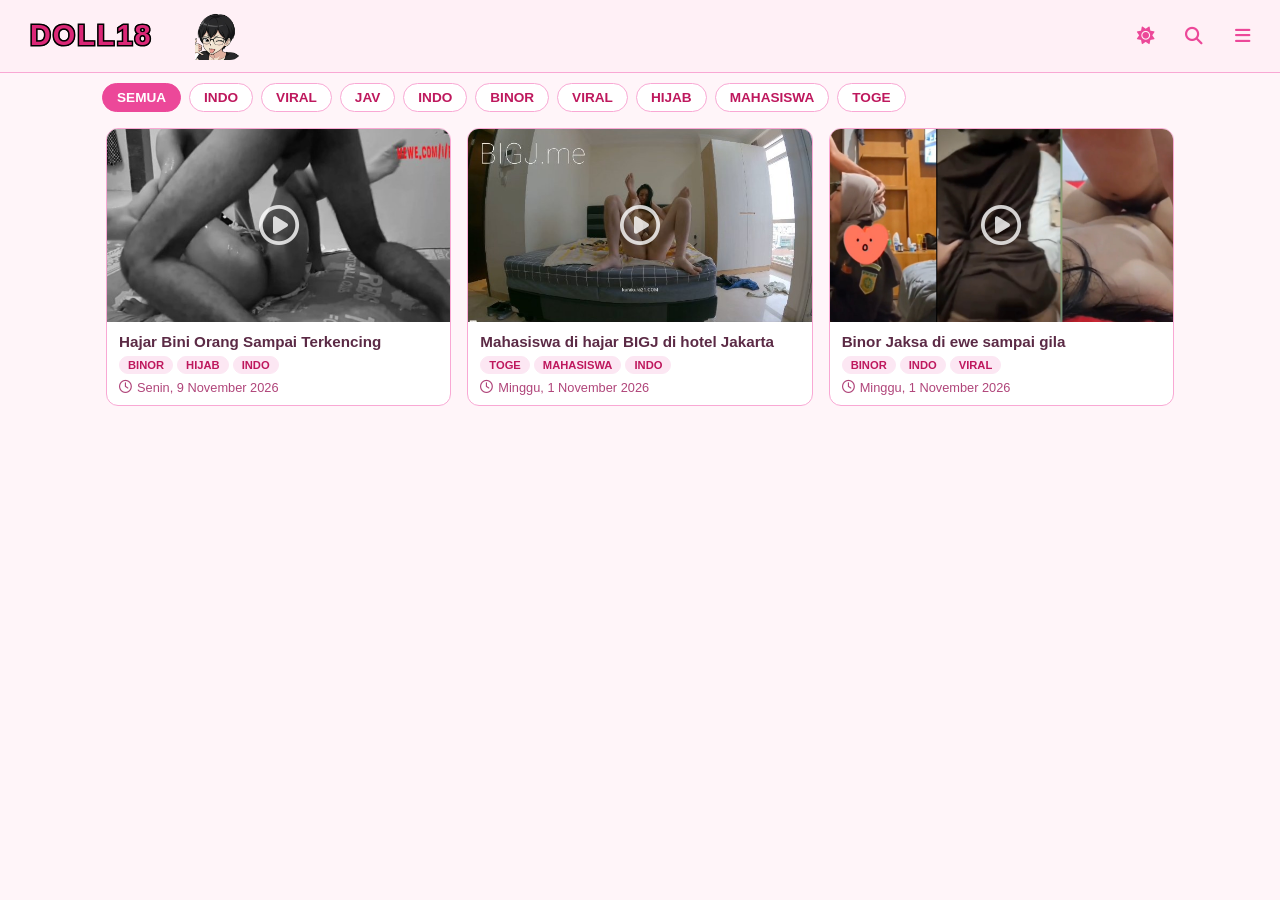
==== commit 9b56d3d7: "tulis singkat apa yang diubah" ====
--- a/index.html
+++ b/index.html
@@ -105,7 +105,7 @@
         html[data-theme="dark"] .pill.cat { background: #ec4899; color: #fff; }
         html[data-theme="dark"] .pill { background: rgba(244,114,182,0.2); color: #f9a8d4; }
     </style>
-    <link rel="stylesheet" href="glass.css">
+    <link rel="stylesheet" href="solid.css">
 </head>
 <body>
 
--- a/solid.css
+++ b/solid.css
@@ -0,0 +1,57 @@
+/* ===== Tampilan solid & ringan =====
+   Tanpa transparan, tanpa efek kaca buram, tanpa gradasi. Dimuat setelah <style> di tiap halaman. */
+
+/* matikan semua efek buram (paling berat di HP) */
+* { -webkit-backdrop-filter: none !important; backdrop-filter: none !important; }
+
+/* --- Latar --- */
+body { background: #fff5f9 !important; color: #5b2a45; }
+
+/* --- Header & logo --- */
+header { background: #fff0f6; border-bottom: 1px solid #f9a8d4; box-shadow: none; }
+.logo { background: url(logo-bg.png) right center / auto 100% no-repeat !important; }
+.search-container { background: #ffe4ef; border-bottom: 1px solid #f9a8d4; box-shadow: none; }
+
+/* --- Kartu & kotak --- */
+.video-card, .help-box, .box, .item { background: #fff; border: 1px solid #f9a8d4; box-shadow: none; border-radius: 12px; }
+.video-card::after { display: none; }
+.thumbnail-container, .preview { background: #fce7f3; }
+
+/* --- Kolom isian --- */
+.search-box, input[type=text], input[type=url], input[type=password], select { background: #fff; border: 1px solid #f472b6; box-shadow: none; }
+
+/* --- Tombol kecil & label --- */
+.chip, .pg-btn.nav, .suggest button, .tag-links a, .pill, .action-btn-outline, .btn.secondary { background: #fff; border: 1px solid #f9a8d4; box-shadow: none; }
+.pill { background: #fce7f3; border-color: #fce7f3; }
+
+/* --- Tombol utama / aktif: pink polos --- */
+.btn, .chip.active, .pg-btn.active, .pill.cat, .tag-links a.cat { background: #ec4899; color: #fff; border: 1px solid #ec4899; box-shadow: none; text-shadow: none; }
+.btn:hover { background: #db2777; filter: none; }
+.btn.secondary { color: #be185d; }
+.pg-btn.active { border: 2px solid #000; box-shadow: 2px 2px 0 #000; }
+
+/* --- Menu samping --- */
+html .menu-overlay { background: rgba(60,20,40,0.45); }
+html .menu-drawer { background: #fff7fb; border-left: 1px solid #f9a8d4; box-shadow: -4px 0 14px rgba(0,0,0,0.12); }
+html .menu-item:hover, html .menu-item.active { background: #fce7f3; box-shadow: none; }
+
+/* =================== MODE GELAP =================== */
+html[data-theme="dark"] body { background: #170a11 !important; color: #f6dbe8; }
+html[data-theme="dark"] header { background: #22101a; border-bottom: 1px solid #4a2538; box-shadow: none; }
+html[data-theme="dark"] .logo { background: url(logo-bg.png) right center / auto 100% no-repeat !important; }
+html[data-theme="dark"] .search-container { background: #1d0e16; border-bottom: 1px solid #4a2538; box-shadow: none; }
+html[data-theme="dark"] .video-card, html[data-theme="dark"] .help-box,
+html[data-theme="dark"] .box, html[data-theme="dark"] .item { background: #2a1421; border: 1px solid #4a2538; box-shadow: none; }
+html[data-theme="dark"] .video-card::after { display: none; }
+html[data-theme="dark"] .thumbnail-container, html[data-theme="dark"] .preview { background: #3a1c2d; }
+html[data-theme="dark"] .search-box, html[data-theme="dark"] input[type=text], html[data-theme="dark"] input[type=url],
+html[data-theme="dark"] input[type=password], html[data-theme="dark"] select { background: #1c0d15; border: 1px solid #5a2d44; box-shadow: none; color: #f6dbe8; }
+html[data-theme="dark"] .chip, html[data-theme="dark"] .pg-btn.nav, html[data-theme="dark"] .suggest button,
+html[data-theme="dark"] .tag-links a, html[data-theme="dark"] .action-btn-outline,
+html[data-theme="dark"] .btn.secondary { background: #2a1421; border: 1px solid #5a2d44; box-shadow: none; }
+html[data-theme="dark"] .pill { background: #3a1c2d; border-color: #3a1c2d; }
+html[data-theme="dark"] .btn, html[data-theme="dark"] .chip.active, html[data-theme="dark"] .pg-btn.active,
+html[data-theme="dark"] .pill.cat, html[data-theme="dark"] .tag-links a.cat { background: #ec4899; color: #fff; border-color: #ec4899; box-shadow: none; text-shadow: none; }
+html[data-theme="dark"] .pg-btn.active { border: 2px solid #000; box-shadow: 2px 2px 0 #000; }
+html[data-theme="dark"] .menu-drawer { background: #1f0e17; border-left: 1px solid #4a2538; box-shadow: -4px 0 14px rgba(0,0,0,0.5); }
+html[data-theme="dark"] .menu-item:hover, html[data-theme="dark"] .menu-item.active { background: #3a1c2d; box-shadow: none; }
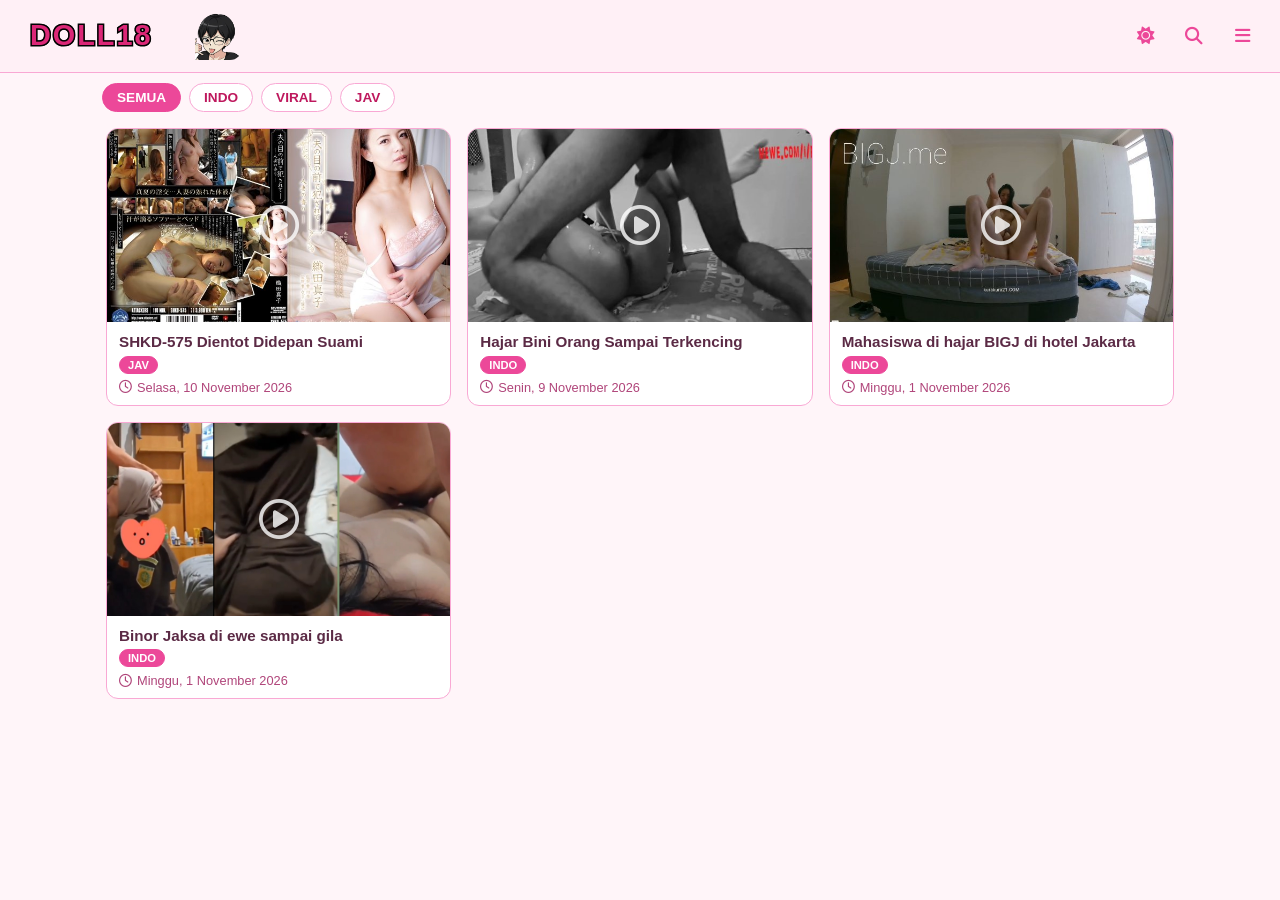
==== commit 9a1f0424: "tag" ====
--- a/index.html
+++ b/index.html
@@ -205,24 +205,15 @@
                 item.append(' ' + formatDate(v.createdAt));
                 meta.appendChild(item);
 
-                const gs = videoTags(v);
                 const cat = videoCategory(v);
                 a.append(thumb, title);
-                if (cat || gs.length) {
+                if (cat) {   // hanya kategori yang tampil di kartu; tag ada di halaman Tag
                     const gw = document.createElement('div');
                     gw.className = 'card-tags';
-                    if (cat) {
-                        const c = document.createElement('span');
-                        c.className = 'pill cat';
-                        c.textContent = cat;
-                        gw.appendChild(c);
-                    }
-                    gs.slice(0, 3).forEach(g => {
-                        const p = document.createElement('span');
-                        p.className = 'pill';
-                        p.textContent = g;
-                        gw.appendChild(p);
-                    });
+                    const c = document.createElement('span');
+                    c.className = 'pill cat';
+                    c.textContent = cat;
+                    gw.appendChild(c);
                     a.appendChild(gw);
                 }
                 a.appendChild(meta);
@@ -258,14 +249,6 @@
         function renderTagBar() {
             barEl.innerHTML = '';
             if (!VIDEOS) return;
-            const count = new Map();
-            VIDEOS.forEach(v => videoTags(v).forEach(g => {
-                const k = g.toLowerCase();
-                const cur = count.get(k) || { name: g, n: 0 };
-                cur.n++;
-                count.set(k, cur);
-            }));
-            const list = [...count.values()].sort((a, b) => b.n - a.n || a.name.localeCompare(b.name));
             const mk = (label, type, value, on) => {
                 const b = document.createElement('button');
                 b.type = 'button';
@@ -276,7 +259,16 @@
             };
             barEl.appendChild(mk('Semua', 'home', '', !category && !tag));
             CATEGORIES.forEach(c => barEl.appendChild(mk(c, 'category', c, category === c)));
-            list.forEach(g => barEl.appendChild(mk(g.name, 'tag', g.name, g.name.toLowerCase() === tag.toLowerCase())));
+            // Tag tidak ditampilkan di beranda. Kalau sedang menyaring dengan tag, tampilkan satu tombol untuk membatalkannya.
+            if (tag) {
+                const t = document.createElement('button');
+                t.type = 'button';
+                t.className = 'chip active';
+                t.textContent = '# ' + tag + '  \u2715';
+                t.title = 'Batalkan filter tag';
+                t.addEventListener('click', () => selectFilter('tag', ''));
+                barEl.appendChild(t);
+            }
         }
 
         function goPage(n, filter) {
